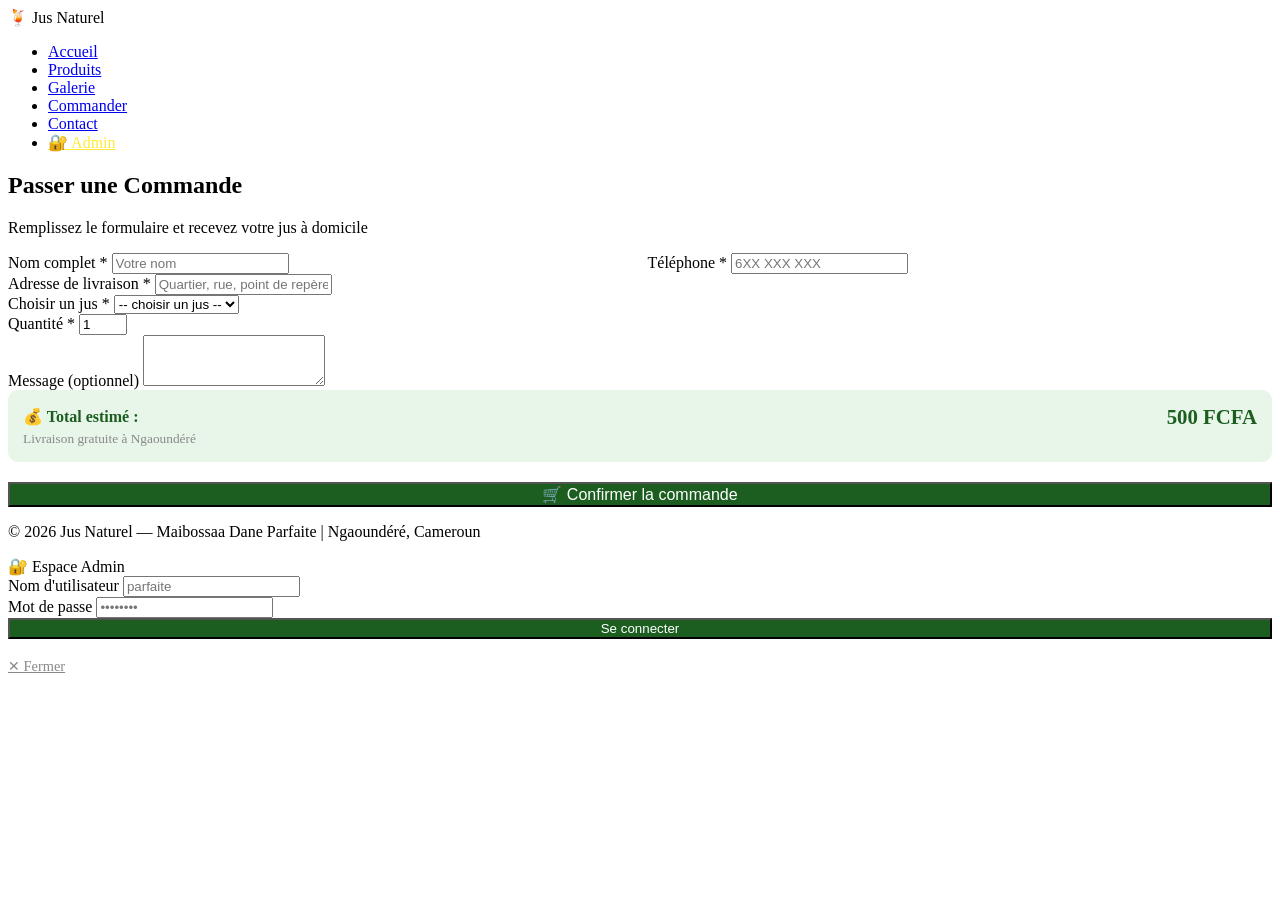
==== pages/commande.html @ 98223a1c "premier commit" ====
<!DOCTYPE html>
<html lang="fr">
<head>
    <meta charset="UTF-8">
    <meta name="viewport" content="width=device-width, initial-scale=1.0">
    <title>Commander — Jus Naturel</title>
    <link rel="stylesheet" href="../css/style.css">
</head>
<body>

<!-- NAVBAR -->
<nav class="navbar">
    <div class="logo">🍹 Jus Naturel</div>
    <ul>
        <li><a href="../index.html">Accueil</a></li>
        <li><a href="produits.html">Produits</a></li>
        <li><a href="galerie.html">Galerie</a></li>
        <li><a href="commande.html">Commander</a></li>
        <li><a href="contact.html">Contact</a></li>
        <li><a href="#" onclick="ouvrirAdmin()" style="color:#ffeb3b;">🔐 Admin</a></li>
    </ul>
</nav>

<section>
    <h2 class="section-title">Passer une Commande</h2>
    <p class="section-subtitle">Remplissez le formulaire et recevez votre jus à domicile</p>

    <div class="form-container">
        <div id="cmdMsg"></div>

        <div style="display:grid;grid-template-columns:1fr 1fr;gap:15px;">
            <div class="form-group">
                <label>Nom complet *</label>
                <input type="text" id="cmdNom" placeholder="Votre nom">
            </div>
            <div class="form-group">
                <label>Téléphone *</label>
                <input type="tel" id="cmdTel" placeholder="6XX XXX XXX">
            </div>
        </div>

        <div class="form-group">
            <label>Adresse de livraison *</label>
            <input type="text" id="cmdAdresse"
                   placeholder="Quartier, rue, point de repère...">
        </div>

        <div class="form-group">
            <label>Choisir un jus *</label>
            <select id="cmdProduit">
                <option value="">-- choisir un jus --</option>
            </select>
        </div>

        <div class="form-group">
            <label>Quantité *</label>
            <input type="number" id="cmdQuantite"
                   min="1" max="20" value="1"
                   placeholder="Nombre de verres/bouteilles">
        </div>

        <div class="form-group">
            <label>Message (optionnel)</label>
            <textarea id="cmdMessage" rows="3"
                placeholder="Instructions spéciales, sans sucre, avec glace...">
            </textarea>
        </div>

        <!-- Récapitulatif prix -->
        <div style="background:#e8f5e9;padding:15px;border-radius:10px;margin-bottom:20px;">
            <div style="display:flex;justify-content:space-between;align-items:center;">
                <span style="color:#1b5e20;font-weight:600;">💰 Total estimé :</span>
                <span id="totalEstime" style="color:#1b5e20;font-size:1.3rem;font-weight:700;">500 FCFA</span>
            </div>
            <small style="color:#888;">Livraison gratuite à Ngaoundéré</small>
        </div>

        <button class="btn" style="width:100%;font-size:1rem;background:#1b5e20;color:#fff;"
                onclick="soumettreCommande()">
            🛒 Confirmer la commande
        </button>
    </div>
</section>

<footer>
    <p>© 2026 <span>Jus Naturel</span> — Maibossaa Dane Parfaite | Ngaoundéré, Cameroun</p>
</footer>

<!-- POPUP ADMIN -->
<div class="admin-overlay" id="adminOverlay">
    <div class="admin-box">
        <div class="logo">🔐 Espace Admin</div>
        <div id="adminMsg"></div>
        <div class="form-group" style="text-align:left;">
            <label>Nom d'utilisateur</label>
            <input type="text" id="adminUser" placeholder="parfaite">
        </div>
        <div class="form-group" style="text-align:left;">
            <label>Mot de passe</label>
            <input type="password" id="adminPass" placeholder="••••••••">
        </div>
        <button class="btn" style="width:100%;background:#1b5e20;color:#fff;"
                onclick="connecterAdmin()">Se connecter</button>
        <br><br>
        <a href="#" onclick="fermerAdmin()" style="color:#888;font-size:0.9rem;">✕ Fermer</a>
    </div>
</div>


<script src="../js/script.js"></script>
<script>
// Calcul automatique du total
window.addEventListener('load', function() {

    // Remplir les produits
    remplirProduits();

    const selectProduit = document.getElementById('cmdProduit');
    const inputQuantite = document.getElementById('cmdQuantite');
    const totalEstime   = document.getElementById('totalEstime');

    function calculerTotal() {
        const produit  = produits.find(p => p.nom === selectProduit.value);
        const quantite = parseInt(inputQuantite.value) || 1;
        const total    = produit ? produit.prix * quantite : 0;
        totalEstime.textContent = total > 0 ? total + ' FCFA' : '-- FCFA';
    }

    selectProduit.addEventListener('change', calculerTotal);
    inputQuantite.addEventListener('input',  calculerTotal);
});
</script>

</body>
</html>
</script>

</body>
</html>
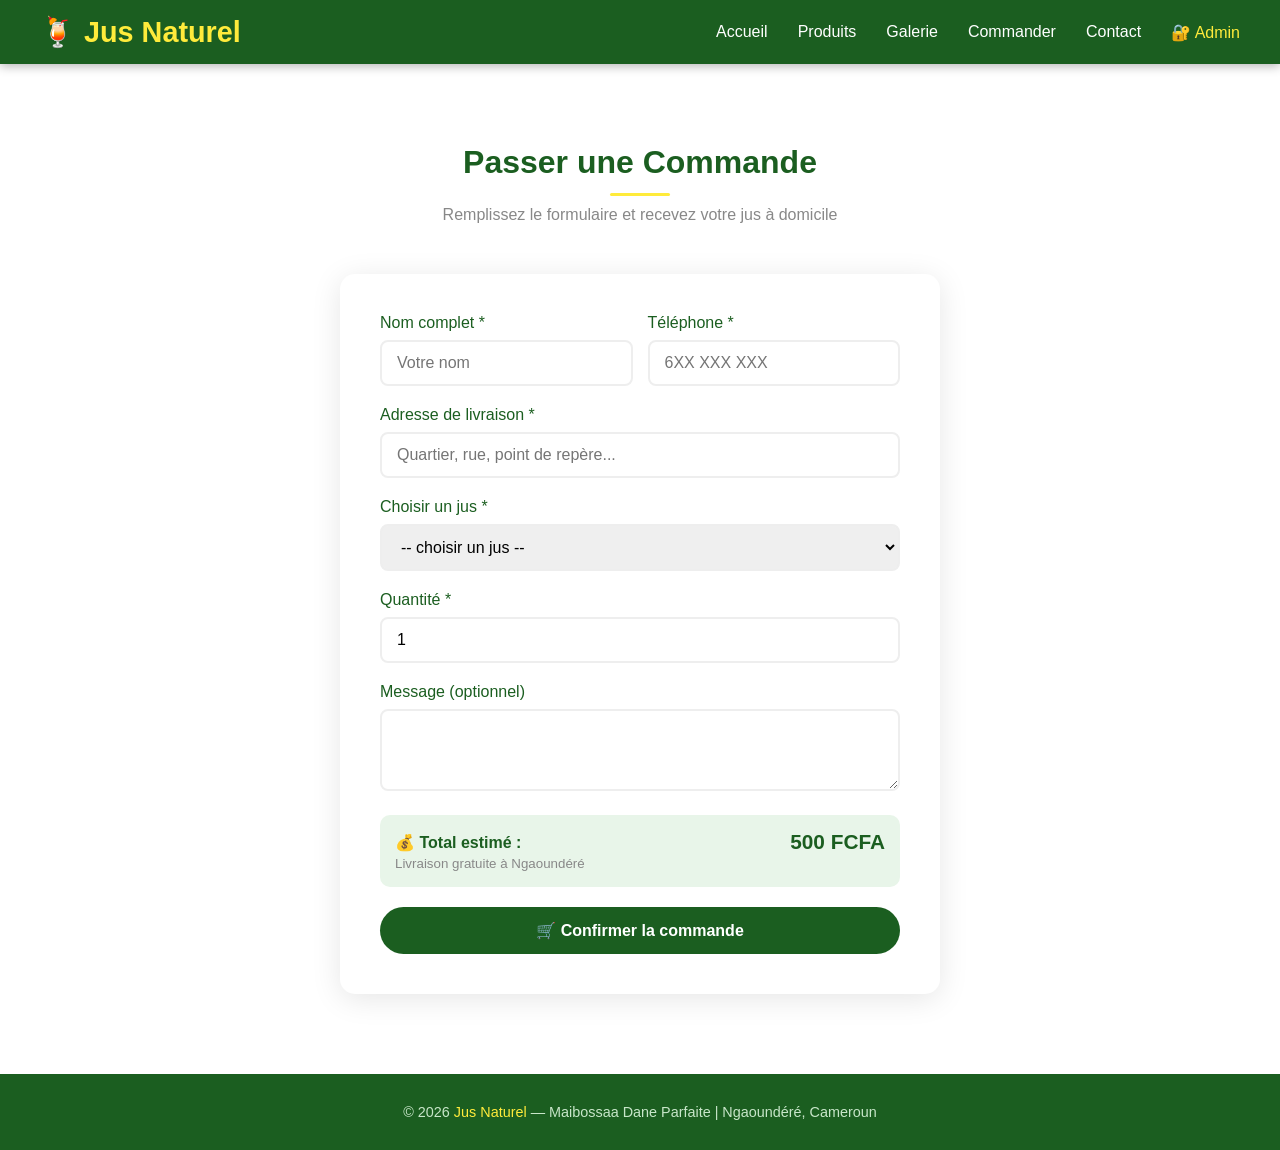
==== commit f0ab5072: "correction css et galerie" ====
--- a/pages/commande.html
+++ b/pages/commande.html
@@ -4,7 +4,7 @@
     <meta charset="UTF-8">
     <meta name="viewport" content="width=device-width, initial-scale=1.0">
     <title>Commander — Jus Naturel</title>
-    <link rel="stylesheet" href="../css/style.css">
+    <link rel="stylesheet" href="../style.css">
 </head>
 <body>
 
--- a/style.css
+++ b/style.css
@@ -0,0 +1,363 @@
+/* ===== RESET & BASE ===== */
+* {
+    margin: 0;
+    padding: 0;
+    box-sizing: border-box;
+}
+
+body {
+    font-family: 'Segoe UI', Tahoma, Geneva, Verdana, sans-serif;
+    color: #333;
+    background: #fff;
+}
+
+a {
+    text-decoration: none;
+    color: inherit;
+}
+
+/* ===== NAVBAR ===== */
+.navbar {
+    background: #1b5e20;
+    padding: 15px 40px;
+    display: flex;
+    justify-content: space-between;
+    align-items: center;
+    position: sticky;
+    top: 0;
+    z-index: 100;
+    box-shadow: 0 2px 10px rgba(0,0,0,0.3);
+}
+
+.navbar .logo {
+    color: #ffeb3b;
+    font-size: 1.8rem;
+    font-weight: 700;
+}
+
+.navbar ul {
+    list-style: none;
+    display: flex;
+    gap: 30px;
+}
+
+.navbar ul li a {
+    color: #fff;
+    font-size: 1rem;
+    transition: color 0.3s;
+}
+
+.navbar ul li a:hover {
+    color: #ffeb3b;
+}
+
+/* ===== HERO ===== */
+.hero {
+    background: linear-gradient(135deg, #1b5e20 0%, #2e7d32 50%, #388e3c 100%);
+    color: #fff;
+    text-align: center;
+    padding: 100px 20px;
+    min-height: 90vh;
+    display: flex;
+    flex-direction: column;
+    justify-content: center;
+    align-items: center;
+}
+
+.hero h1 {
+    font-size: 3rem;
+    margin-bottom: 20px;
+    color: #ffeb3b;
+}
+
+.hero p {
+    font-size: 1.3rem;
+    max-width: 600px;
+    margin-bottom: 40px;
+    color: #c8e6c9;
+    line-height: 1.7;
+}
+
+/* ===== BOUTONS ===== */
+.btn {
+    background: #ffeb3b;
+    color: #1b5e20;
+    padding: 14px 40px;
+    border: none;
+    border-radius: 30px;
+    font-size: 1.1rem;
+    cursor: pointer;
+    font-weight: 700;
+    transition: background 0.3s, transform 0.2s;
+    display: inline-block;
+}
+
+.btn:hover {
+    background: #fdd835;
+    transform: translateY(-2px);
+}
+
+.btn-outline {
+    background: transparent;
+    border: 2px solid #ffeb3b;
+    color: #ffeb3b;
+    margin-left: 15px;
+}
+
+.btn-outline:hover {
+    background: #ffeb3b;
+    color: #1b5e20;
+}
+
+/* ===== SECTIONS ===== */
+section {
+    padding: 80px 40px;
+}
+
+.section-title {
+    text-align: center;
+    font-size: 2rem;
+    color: #1b5e20;
+    margin-bottom: 10px;
+}
+
+.section-title::after {
+    content: '';
+    display: block;
+    width: 60px;
+    height: 3px;
+    background: #ffeb3b;
+    margin: 12px auto 0;
+    border-radius: 2px;
+}
+
+.section-subtitle {
+    text-align: center;
+    color: #888;
+    margin-bottom: 50px;
+}
+
+/* ===== PRODUITS CARDS ===== */
+.produits-grid {
+    display: grid;
+    grid-template-columns: repeat(auto-fit, minmax(240px, 1fr));
+    gap: 30px;
+    max-width: 1100px;
+    margin: 0 auto;
+}
+
+.produit-card {
+    background: #fff;
+    border-radius: 15px;
+    padding: 30px 20px;
+    text-align: center;
+    box-shadow: 0 5px 20px rgba(0,0,0,0.08);
+    transition: transform 0.3s, box-shadow 0.3s;
+    border-top: 4px solid #2e7d32;
+}
+
+.produit-card:hover {
+    transform: translateY(-8px);
+    box-shadow: 0 15px 40px rgba(46,125,50,0.2);
+}
+
+.produit-card .icon {
+    font-size: 3rem;
+    margin-bottom: 15px;
+}
+
+.produit-card h3 {
+    font-size: 1.2rem;
+    color: #1b5e20;
+    margin-bottom: 10px;
+}
+
+.produit-card p {
+    color: #666;
+    font-size: 0.9rem;
+    margin-bottom: 15px;
+    line-height: 1.6;
+}
+
+.produit-card .prix {
+    color: #2e7d32;
+    font-weight: 700;
+    font-size: 1.2rem;
+    margin-bottom: 15px;
+}
+
+/* ===== GALERIE ===== */
+.galerie-grid {
+    display: grid;
+    grid-template-columns: repeat(auto-fit, minmax(250px, 1fr));
+    gap: 20px;
+    max-width: 1100px;
+    margin: 0 auto;
+}
+
+.galerie-item {
+    position: relative;
+    overflow: hidden;
+    border-radius: 12px;
+}
+
+.galerie-item img {
+    width: 50%;
+    height: 50px;
+    object-fit: cover;
+    object-position: center;
+    border-radius: 6px;
+    transition: transform 0.2s;
+    display: block;
+}
+
+.galerie-item:hover img {
+    transform: scale(1.08);
+}
+
+.galerie-item .overlay {
+    position: absolute;
+    bottom: 0; left: 0; right: 0;
+    background: linear-gradient(transparent, rgba(27,94,32,0.85));
+    color: #fff;
+    padding: 20px 15px;
+    opacity: 0;
+    transition: opacity 0.3s;
+}
+
+.galerie-item:hover .overlay {
+    opacity: 1;
+}
+
+/* ===== FORMULAIRE ===== */
+.form-container {
+    max-width: 600px;
+    margin: 0 auto;
+    background: #fff;
+    padding: 40px;
+    border-radius: 15px;
+    box-shadow: 0 5px 30px rgba(0,0,0,0.1);
+}
+
+.form-group {
+    margin-bottom: 20px;
+}
+
+.form-group label {
+    display: block;
+    margin-bottom: 8px;
+    color: #1b5e20;
+    font-weight: 500;
+}
+
+.form-group input,
+.form-group select,
+.form-group textarea {
+    width: 100%;
+    padding: 12px 15px;
+    border: 2px solid #eee;
+    border-radius: 8px;
+    font-size: 1rem;
+    transition: border-color 0.3s;
+    font-family: inherit;
+}
+
+.form-group input:focus,
+.form-group select:focus,
+.form-group textarea:focus {
+    outline: none;
+    border-color: #2e7d32;
+}
+
+/* ===== CONTACT ===== */
+.contact-grid {
+    display: grid;
+    grid-template-columns: 1fr 1fr;
+    gap: 50px;
+    max-width: 1000px;
+    margin: 0 auto;
+}
+
+.contact-item {
+    display: flex;
+    align-items: flex-start;
+    gap: 15px;
+    margin-bottom: 25px;
+}
+
+.contact-item .icon {
+    font-size: 1.5rem;
+    width: 45px;
+    height: 45px;
+    background: #e8f5e9;
+    border-radius: 50%;
+    display: flex;
+    align-items: center;
+    justify-content: center;
+    flex-shrink: 0;
+}
+
+.contact-item p { color: #444; line-height: 1.6; }
+.contact-item strong { color: #1b5e20; display: block; margin-bottom: 4px; }
+
+/* ===== ADMIN ===== */
+.admin-overlay {
+    display: none;
+    position: fixed;
+    top: 0; left: 0;
+    width: 100%; height: 100%;
+    background: rgba(0,0,0,0.7);
+    z-index: 999;
+    justify-content: center;
+    align-items: center;
+}
+
+.admin-overlay.active {
+    display: flex;
+}
+
+.admin-box {
+    background: #fff;
+    padding: 40px;
+    border-radius: 20px;
+    width: 100%;
+    max-width: 400px;
+    text-align: center;
+}
+
+.admin-box .logo {
+    font-size: 1.8rem;
+    color: #1b5e20;
+    font-weight: 700;
+    margin-bottom: 20px;
+}
+
+/* ===== FOOTER ===== */
+footer {
+    background: #1b5e20;
+    color: #c8e6c9;
+    text-align: center;
+    padding: 30px 20px;
+    font-size: 0.9rem;
+}
+
+footer span { color: #ffeb3b; }
+
+/* ===== ALERTES ===== */
+.alert {
+    padding: 12px 20px;
+    border-radius: 8px;
+    margin-bottom: 20px;
+    font-size: 0.95rem;
+}
+
+.alert-success { background: #d4edda; color: #155724; }
+.alert-error   { background: #f8d7da; color: #721c24; }
+
+/* ===== RESPONSIVE ===== */
+@media (max-width: 768px) {
+    .navbar { padding: 15px 20px; flex-direction: column; gap: 15px; }
+    .hero h1 { font-size: 2rem; }
+    section { padding: 60px 20px; }
+    .contact-grid { grid-template-columns: 1fr; }
+}
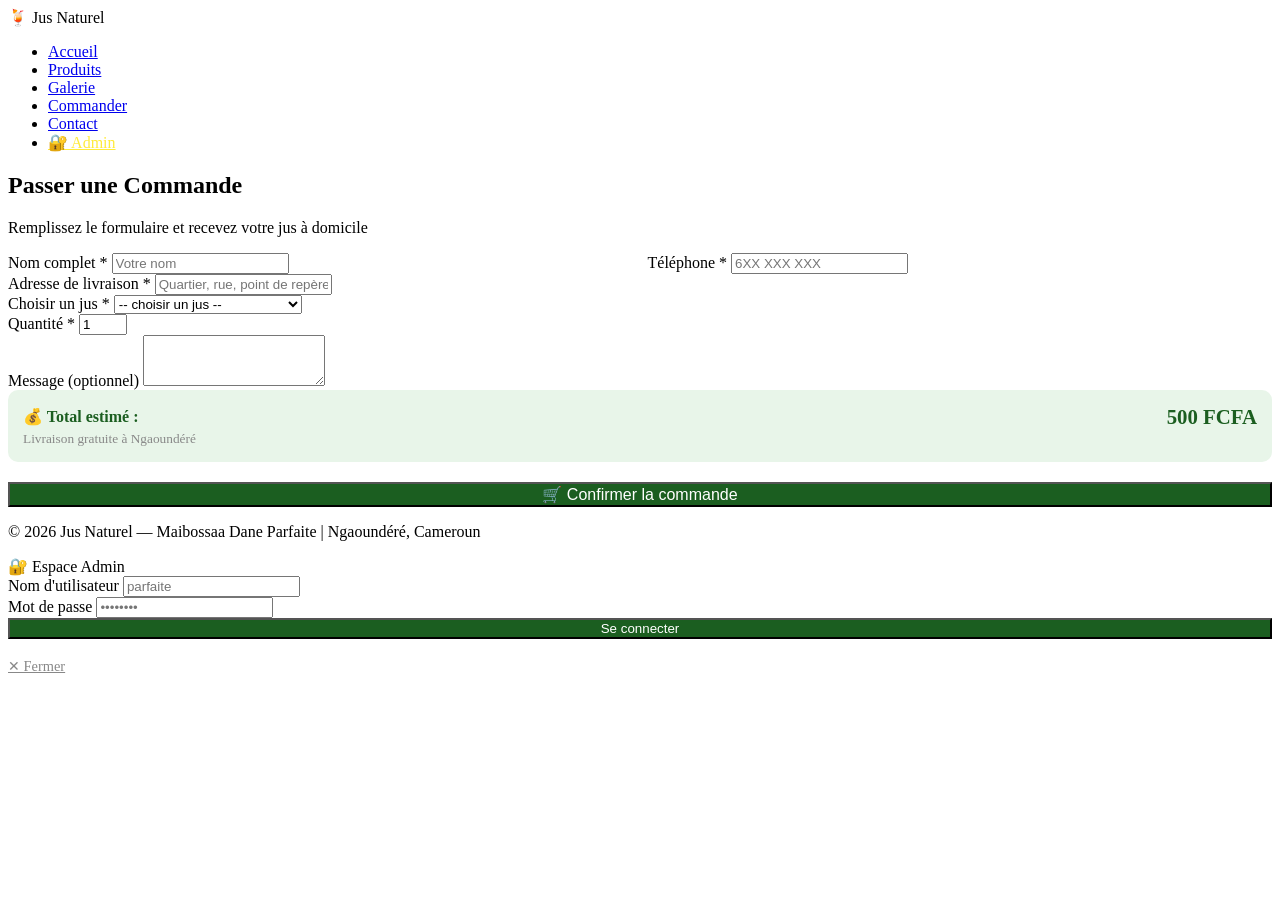
==== commit 5ec207f1: "correction accueil et ajout jus" ====
--- a/pages/commande.html
+++ b/pages/commande.html
@@ -4,7 +4,7 @@
     <meta charset="UTF-8">
     <meta name="viewport" content="width=device-width, initial-scale=1.0">
     <title>Commander — Jus Naturel</title>
-    <link rel="stylesheet" href="../style.css">
+    
 </head>
 <body>
 
@@ -49,7 +49,17 @@
             <label>Choisir un jus *</label>
             <select id="cmdProduit">
                 <option value="">-- choisir un jus --</option>
+                <option value="mangue" data-prix="500">jus de mangue - 500 FCFA</option>
+                <option value="orange" data-prix="400">jus d'orange - 400 FCFA</option>
+                <option value="ananas" data-prix="500">jus d'ananas - 500 FCFA</option>
+                <option value="pastèque" data-prix="500">jus de pastèque - 500 FCFA</option>
+                <option value="goyave" data-prix="500">jus de goyave - 500 FCFA</option>
+                <option value="mixte" data-prix="700">jus mixte - 700 FCFA</option>
+
             </select>
+
+    
+            
         </div>
 
         <div class="form-group">
